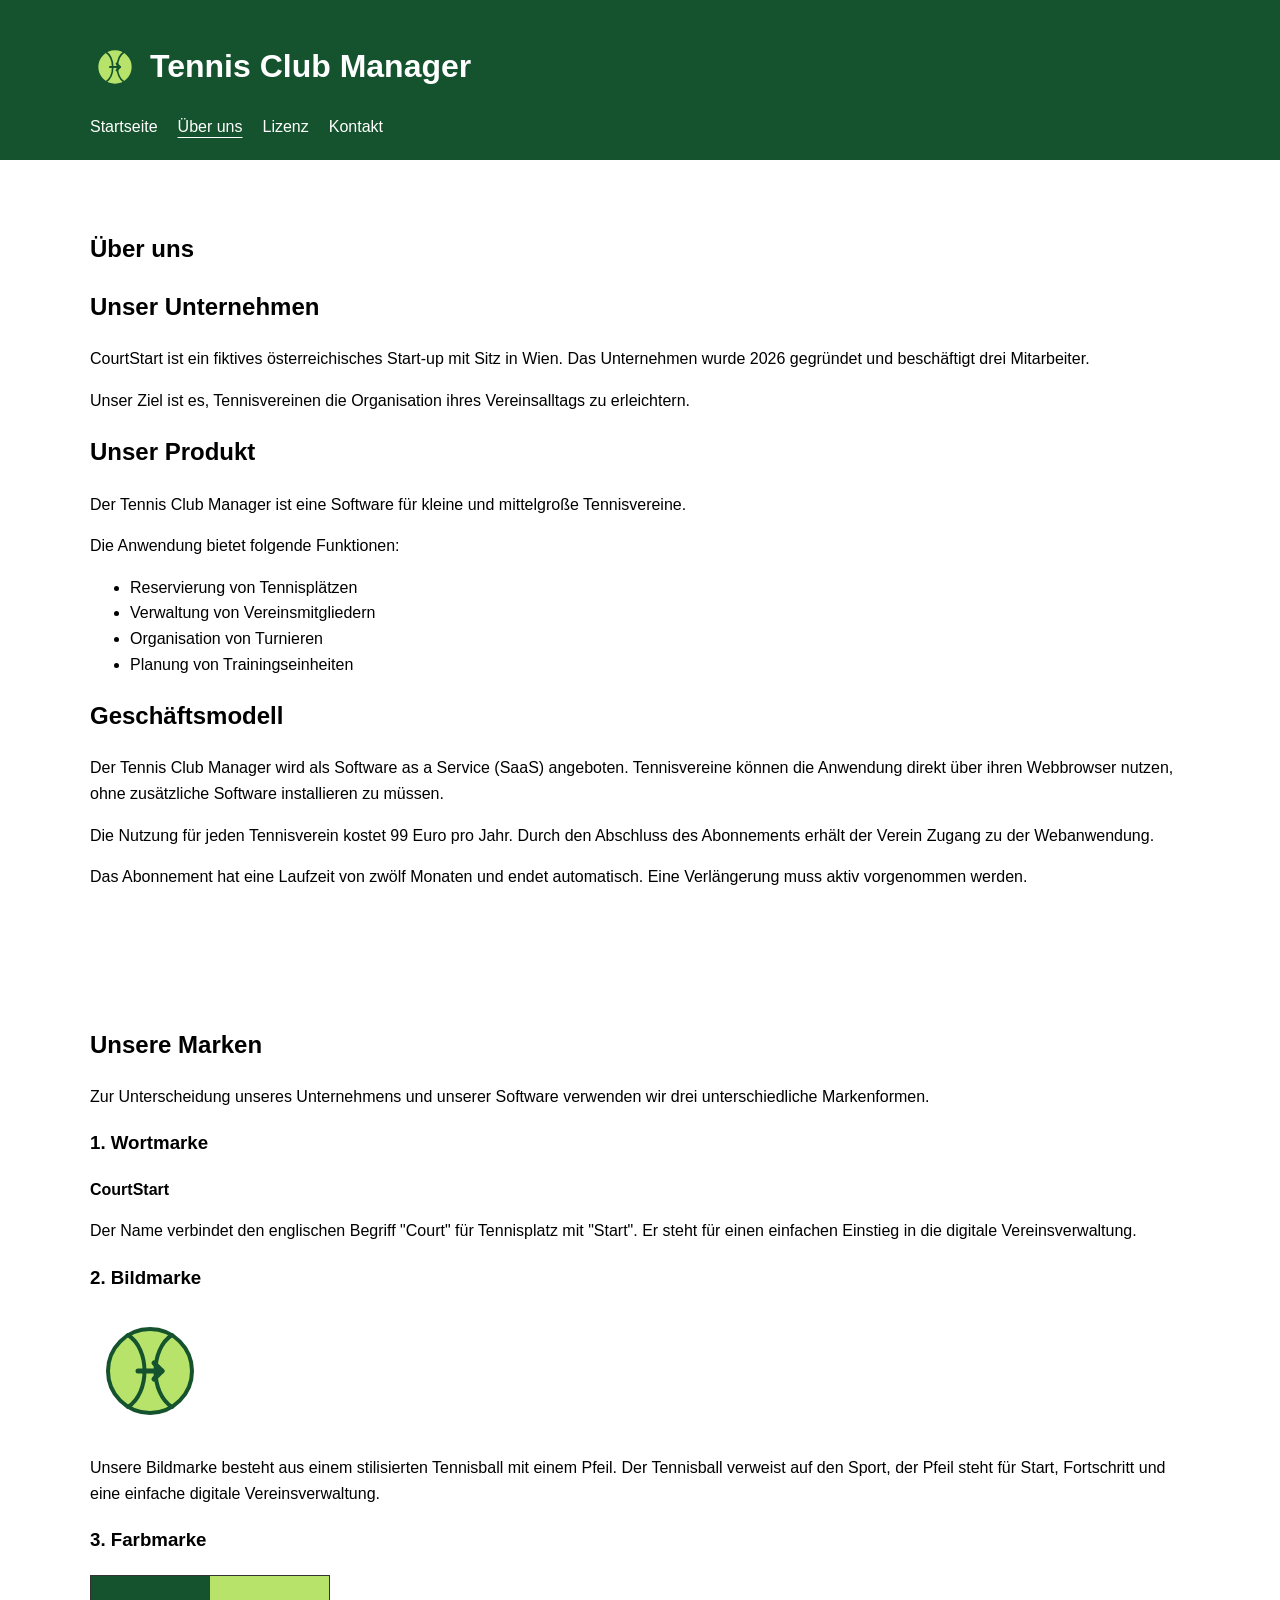
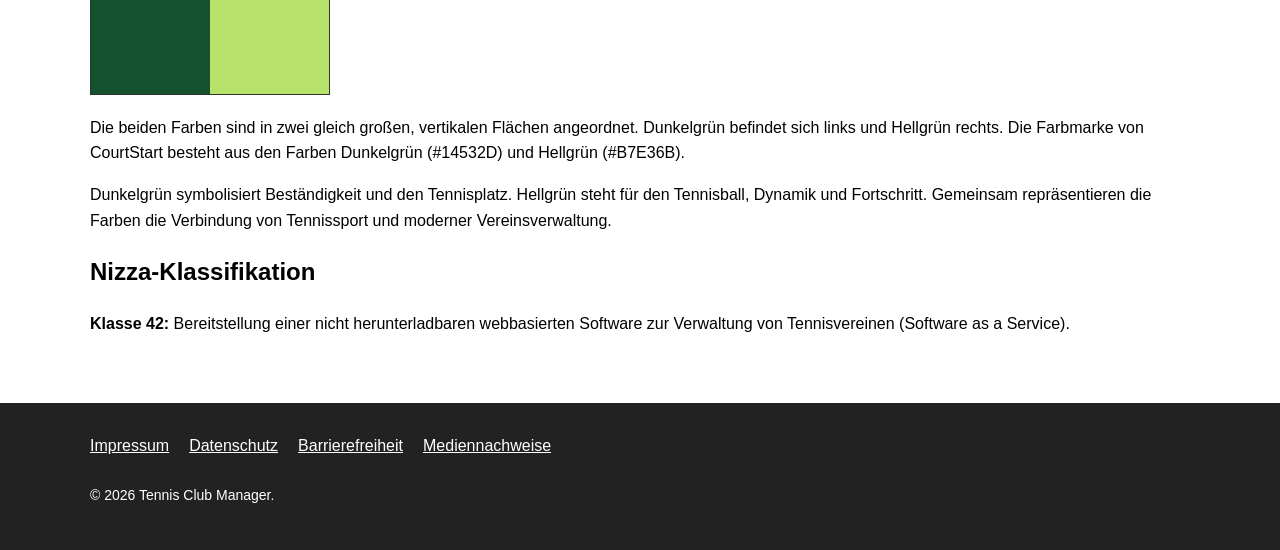
==== about.html @ b3b5c99f "added starting page and about page" ====
<!doctype html>
<html lang="de">
  <head>
    <meta charset="UTF-8" />
    <meta name="viewport" content="width=device-width, initial-scale=1.0" />
    <title>Tennis Club Manager - Über uns</title>
    <link rel="stylesheet" href="style.css" />
  </head>
  <body>
    <a href="#main-content" class="skip-link"> Zum Hauptinhalt springen </a>
    <header>
      <div class="container">
        <div class="logo">
          <img src="bildmarke.svg" alt="Logo des Tennis Club Managers" />
          <h1>Tennis Club Manager</h1>
        </div>

        <nav aria-label="Hauptnavigation">
          <ul>
            <li><a href="index.html">Startseite</a></li>
            <li><a href="about.html" aria-current="page">Über uns</a></li>
            <li><a href="lizenz.html">Lizenz</a></li>
            <li><a href="kontakt.html">Kontakt</a></li>
          </ul>
        </nav>
      </div>
    </header>

    <main id="main-content">
      <section class="container section">
        <h1>Über uns</h1>

        <h2>Unser Unternehmen</h2>

        <p>
          CourtStart ist ein fiktives österreichisches Start-up mit Sitz in
          Wien. Das Unternehmen wurde 2026 gegründet und beschäftigt drei
          Mitarbeiter.
        </p>

        <p>
          Unser Ziel ist es, Tennisvereinen die Organisation ihres
          Vereinsalltags zu erleichtern.
        </p>

        <h2>Unser Produkt</h2>

        <p>
          Der Tennis Club Manager ist eine Software für kleine und mittelgroße
          Tennisvereine.
        </p>

        <p>Die Anwendung bietet folgende Funktionen:</p>

        <ul>
          <li>Reservierung von Tennisplätzen</li>
          <li>Verwaltung von Vereinsmitgliedern</li>
          <li>Organisation von Turnieren</li>
          <li>Planung von Trainingseinheiten</li>
        </ul>

        <h2>Geschäftsmodell</h2>
        <p>
          Der Tennis Club Manager wird als Software as a Service (SaaS)
          angeboten. Tennisvereine können die Anwendung direkt über ihren
          Webbrowser nutzen, ohne zusätzliche Software installieren zu müssen.
        </p>
        <p>
          Die Nutzung für jeden Tennisverein kostet 99 Euro pro Jahr. Durch den
          Abschluss des Abonnements erhält der Verein Zugang zu der
          Webanwendung.
        </p>
        <p>
          Das Abonnement hat eine Laufzeit von zwölf Monaten und endet
          automatisch. Eine Verlängerung muss aktiv vorgenommen werden.
        </p>
      </section>

      <section class="container section">
        <h2>Unsere Marken</h2>

        <p>
          Zur Unterscheidung unseres Unternehmens und unserer Software verwenden
          wir drei unterschiedliche Markenformen.
        </p>

        <h3>1. Wortmarke</h3>

        <p>
          <strong>CourtStart</strong>
        </p>

        <p>
          Der Name verbindet den englischen Begriff "Court" für Tennisplatz mit
          "Start". Er steht für einen einfachen Einstieg in die digitale
          Vereinsverwaltung.
        </p>

        <h3>2. Bildmarke</h3>
        <img
          src="bildmarke.svg"
          alt="Bildmarke von CourtStart: stilisierter Tennisball mit Startpfeil"
          width="120"
          height="120"
        />

        <p>
          Unsere Bildmarke besteht aus einem stilisierten Tennisball mit einem
          Pfeil. Der Tennisball verweist auf den Sport, der Pfeil steht für
          Start, Fortschritt und eine einfache digitale Vereinsverwaltung.
        </p>

        <h3>3. Farbmarke</h3>

        <div
          class="farbmarke"
          role="img"
          aria-label="Farbmarke von CourtStart: links Dunkelgrün und rechts Hellgrün"
        >
          <div class="dunkelgruen"></div>
          <div class="hellgruen"></div>
        </div>

        <p>
          Die beiden Farben sind in zwei gleich großen, vertikalen Flächen
          angeordnet. Dunkelgrün befindet sich links und Hellgrün rechts. Die
          Farbmarke von CourtStart besteht aus den Farben Dunkelgrün (#14532D)
          und Hellgrün (#B7E36B).
        </p>

        <p>
          Dunkelgrün symbolisiert Beständigkeit und den Tennisplatz. Hellgrün
          steht für den Tennisball, Dynamik und Fortschritt. Gemeinsam
          repräsentieren die Farben die Verbindung von Tennissport und moderner
          Vereinsverwaltung.
        </p>

        <h2>Nizza-Klassifikation</h2>
        <p>
          <strong>Klasse 42:</strong>
          Bereitstellung einer nicht herunterladbaren webbasierten Software zur
          Verwaltung von Tennisvereinen (Software as a Service).
        </p>
      </section>
    </main>
    <footer>
      <div class="container">
        <nav aria-label="Rechtliche Informationen">
          <ul>
            <li><a href="impressum.html">Impressum</a></li>
            <li><a href="datenschutz.html">Datenschutz</a></li>
            <li><a href="barrierefreiheit.html">Barrierefreiheit</a></li>
            <li><a href="mediennachweise.html">Mediennachweise</a></li>
          </ul>
        </nav>

        <p>&copy; 2026 Tennis Club Manager.</p>
      </div>
    </footer>
  </body>
</html>
---- style.css ----
:root {
  --primary: #14532d;
  --secondary: #b7e36b;
}

* {
  box-sizing: border-box;
}

body {
  margin: 0;
  font-family: Arial, Helvetica, sans-serif;
  font-size: 16px;
  line-height: 1.6;
  color: black;
  background-color: white;
}

.container {
  width: 90%;
  max-width: 1100px;
  margin: 0 auto;
}

.section {
  padding: 50px 0;
}

a {
  color: var(--primary);
}

a:hover {
  text-decoration: underline;
}

.skip-link {
  position: absolute;
  top: -100px;
  left: 10px;
  background: white;
  color: black;
  padding: 10px;
  z-index: 100;
}

.skip-link:focus {
  top: 10px;
}

a:focus-visible {
  outline: 3px solid #c2410c;
  outline-offset: 4px;
}

header {
  background-color: var(--primary);
  color: white;
  padding: 20px 0;
}

.logo {
  display: flex;
  align-items: center;
}

.logo img {
  height: 50px;
  vertical-align: middle;
  margin-right: 10px;
}

header nav ul,
footer nav ul {
  display: flex;
  flex-wrap: wrap;
  gap: 20px;
  list-style: none;
  padding: 0;
  margin: 0;
}

header a {
  color: white;
  text-decoration: none;
}

header a[aria-current="page"] {
  text-decoration: underline;
  text-underline-offset: 5px;
}

.hero {
  background-color: var(--secondary);
  padding: 70px 0;
  text-align: center;
}

.hero h1 {
  font-size: 36px;
  margin-bottom: 15px;
}

.hero p {
  font-size: 18px;
  margin-bottom: 30px;
}

.button {
  display: inline-block;
  background-color: var(--primary);
  color: white;
  padding: 12px 24px;
  border-radius: 5px;
  text-decoration: none;
  font-weight: bold;
}

.button:hover {
  background-color: #0c3b20;
  text-decoration: underline;
}

/* FUNKTIONEN */

.features {
  display: grid;
  grid-template-columns: repeat(2, 1fr);
  gap: 20px;
  margin-top: 30px;
}

.feature {
  border: 1px solid #ccc;
  border-radius: 5px;
  padding: 20px;
}

.feature h3 {
  margin-top: 0;
}

.price-section {
  background-color: #f5f5f5;
  text-align: center;
}

.price-box {
  background-color: white;
  border: 1px solid #ccc;
  border-radius: 5px;
  padding: 30px;
  max-width: 450px;
  margin: 20px auto 0;
}

.price {
  font-size: 28px;
  font-weight: bold;
  color: var(--primary);
}

.notice {
  font-size: 14px;
  margin-top: 20px;
}

footer {
  background-color: #222;
  color: white;
  padding: 30px 0;
}

footer a {
  color: white;
}

footer p {
  font-size: 14px;
  margin-top: 25px;
}

.farbmarke {
  display: flex;
  width: 240px;
  height: 120px;
  border: 1px solid #333;
  margin: 20px 0;
}

.dunkelgruen {
  width: 50%;
  background-color: var(--primary);
}

.hellgruen {
  width: 50%;
  background-color: var(--secondary);
}

/* MOBILE ANSICHT */

@media (max-width: 600px) {
  .hero h1 {
    font-size: 28px;
  }

  .features {
    grid-template-columns: 1fr;
  }

  header nav ul,
  footer nav ul {
    flex-direction: column;
    gap: 10px;
  }

  .section {
    padding: 35px 0;
  }
}
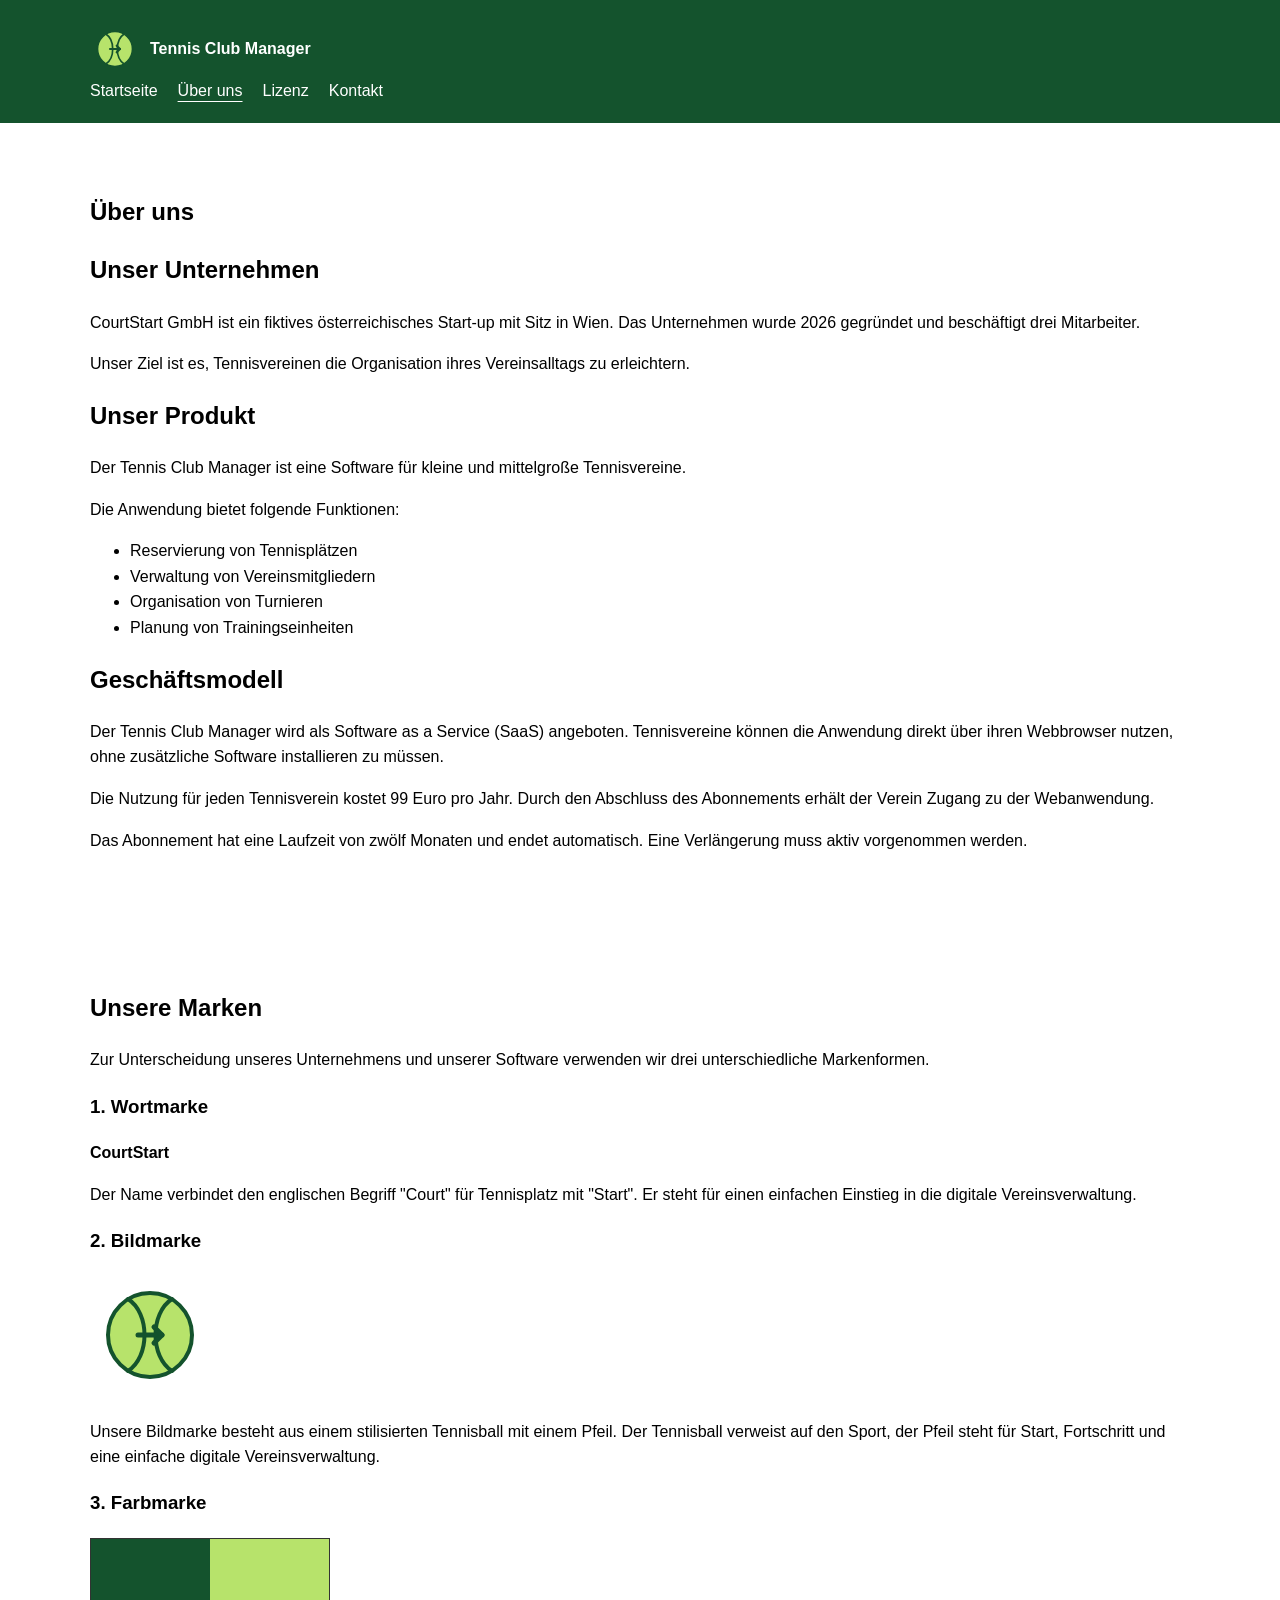
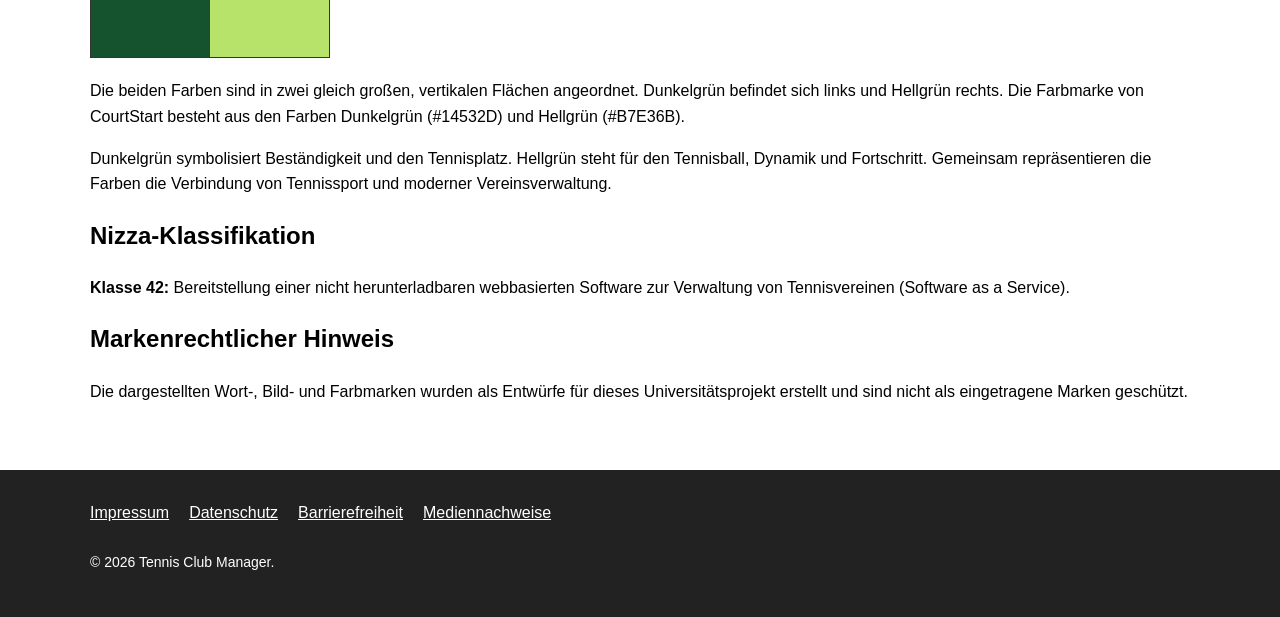
==== commit f4a75667: "added lizenz and kontakt" ====
--- a/about.html
+++ b/about.html
@@ -11,8 +11,8 @@
     <header>
       <div class="container">
         <div class="logo">
-          <img src="bildmarke.svg" alt="Logo des Tennis Club Managers" />
-          <h1>Tennis Club Manager</h1>
+          <img src="assets/bildmarke.svg" alt="Logo des Tennis Club Managers" />
+          <p><strong>Tennis Club Manager</strong></p>
         </div>
 
         <nav aria-label="Hauptnavigation">
@@ -33,7 +33,7 @@
         <h2>Unser Unternehmen</h2>
 
         <p>
-          CourtStart ist ein fiktives österreichisches Start-up mit Sitz in
+          CourtStart GmbH ist ein fiktives österreichisches Start-up mit Sitz in
           Wien. Das Unternehmen wurde 2026 gegründet und beschäftigt drei
           Mitarbeiter.
         </p>
@@ -141,6 +141,14 @@
           Bereitstellung einer nicht herunterladbaren webbasierten Software zur
           Verwaltung von Tennisvereinen (Software as a Service).
         </p>
+
+        <h2>Markenrechtlicher Hinweis</h2>
+
+        <p>
+          Die dargestellten Wort-, Bild- und Farbmarken wurden als Entwürfe für
+          dieses Universitätsprojekt erstellt und sind nicht als eingetragene
+          Marken geschützt.
+        </p>
       </section>
     </main>
     <footer>
--- a/style.css
+++ b/style.css
@@ -121,6 +121,21 @@
   text-decoration: underline;
 }
 
+.tennisbild {
+  display: block;
+  width: 100%;
+  max-width: 600px;
+  height: auto;
+}
+
+.platzreservierung {
+  display: block;
+  width: 100%;
+  max-width: 900px;
+  height: auto;
+  border: 1px solid #ccc;
+}
+
 /* FUNKTIONEN */
 
 .features {
@@ -198,6 +213,54 @@
   background-color: var(--secondary);
 }
 
+/* KONTAKTFORMULAR */
+
+form {
+  max-width: 600px;
+}
+
+.form-group {
+  margin-bottom: 20px;
+}
+
+.form-group label {
+  display: block;
+  font-weight: bold;
+  margin-bottom: 5px;
+}
+
+.form-group input,
+.form-group textarea {
+  display: block;
+  width: 100%;
+  padding: 10px;
+  font: inherit;
+  border: 1px solid #555;
+  border-radius: 5px;
+}
+
+.form-group textarea {
+  resize: vertical;
+}
+
+/* BUTTON */
+
+button.button {
+  border: none;
+  cursor: pointer;
+  font: inherit;
+  font-weight: bold;
+}
+
+/* TASTATURFOKUS */
+
+button:focus-visible,
+input:focus-visible,
+textarea:focus-visible {
+  outline: 3px solid #c2410c;
+  outline-offset: 4px;
+}
+
 /* MOBILE ANSICHT */
 
 @media (max-width: 600px) {
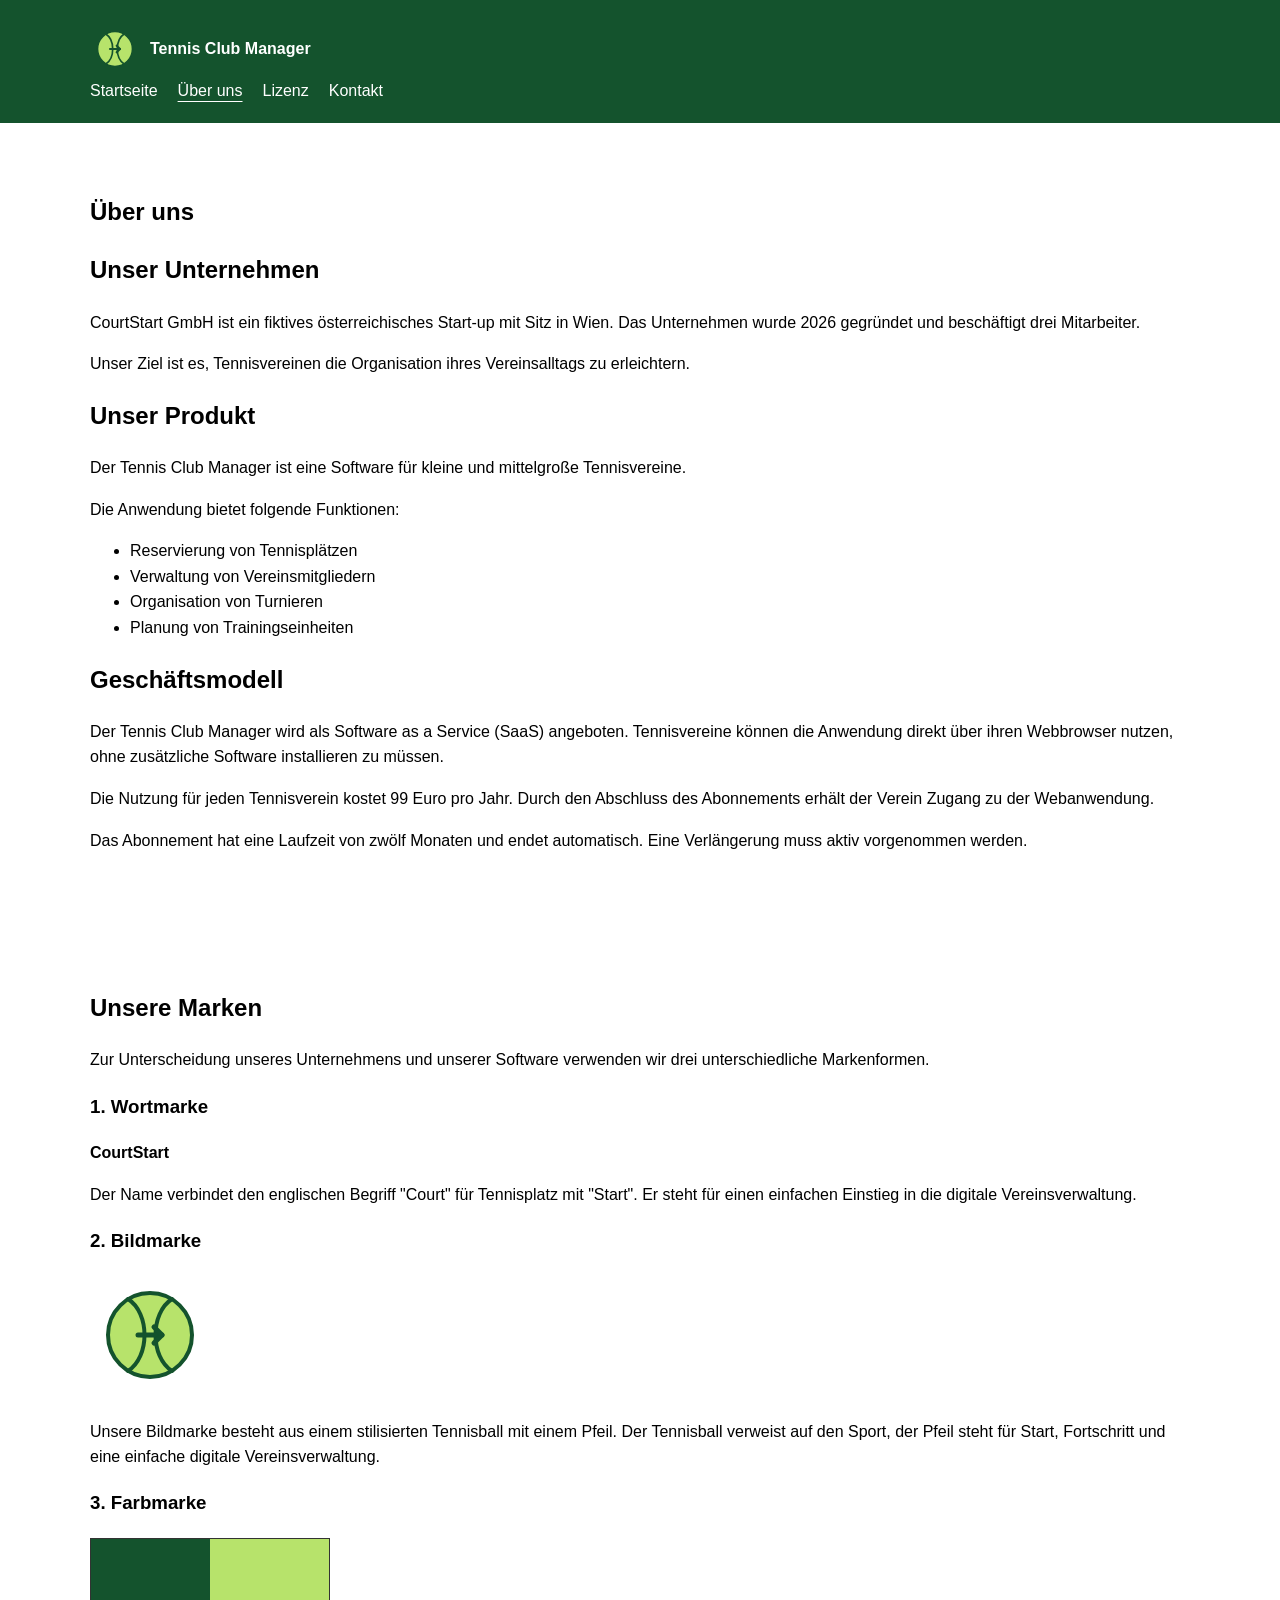
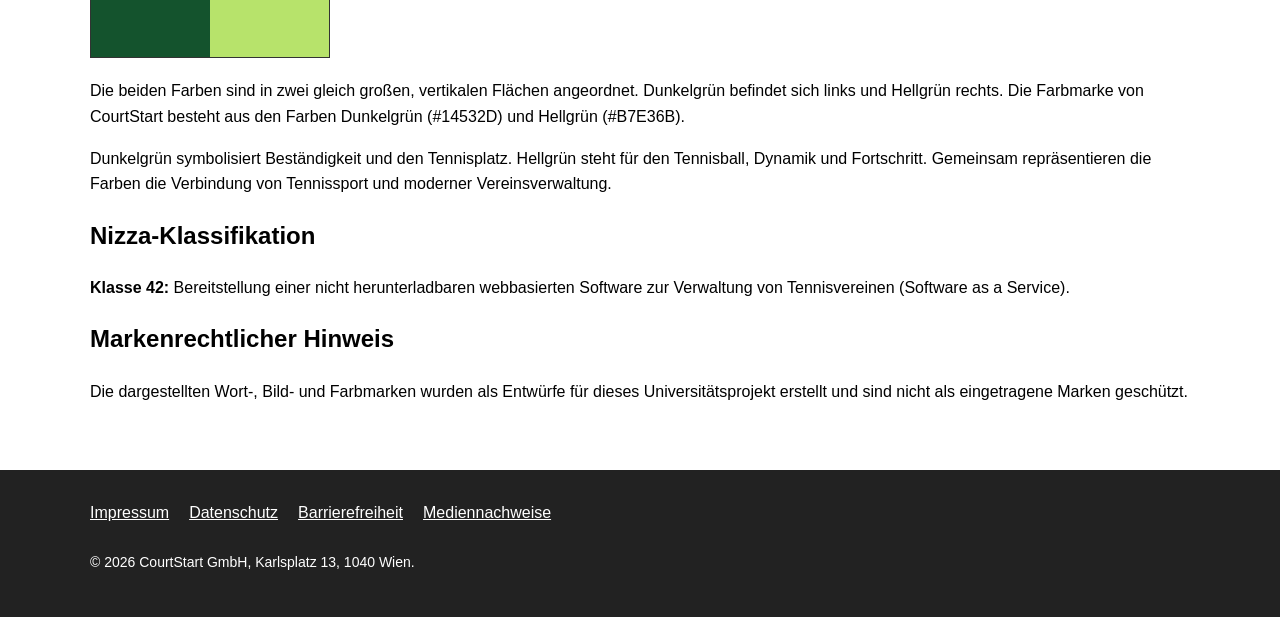
==== commit e4d8ce90: "added impressum, small changes in footer etc" ====
--- a/about.html
+++ b/about.html
@@ -162,7 +162,7 @@
           </ul>
         </nav>
 
-        <p>&copy; 2026 Tennis Club Manager.</p>
+        <p>&copy; 2026 CourtStart GmbH, Karlsplatz 13, 1040 Wien.</p>
       </div>
     </footer>
   </body>
